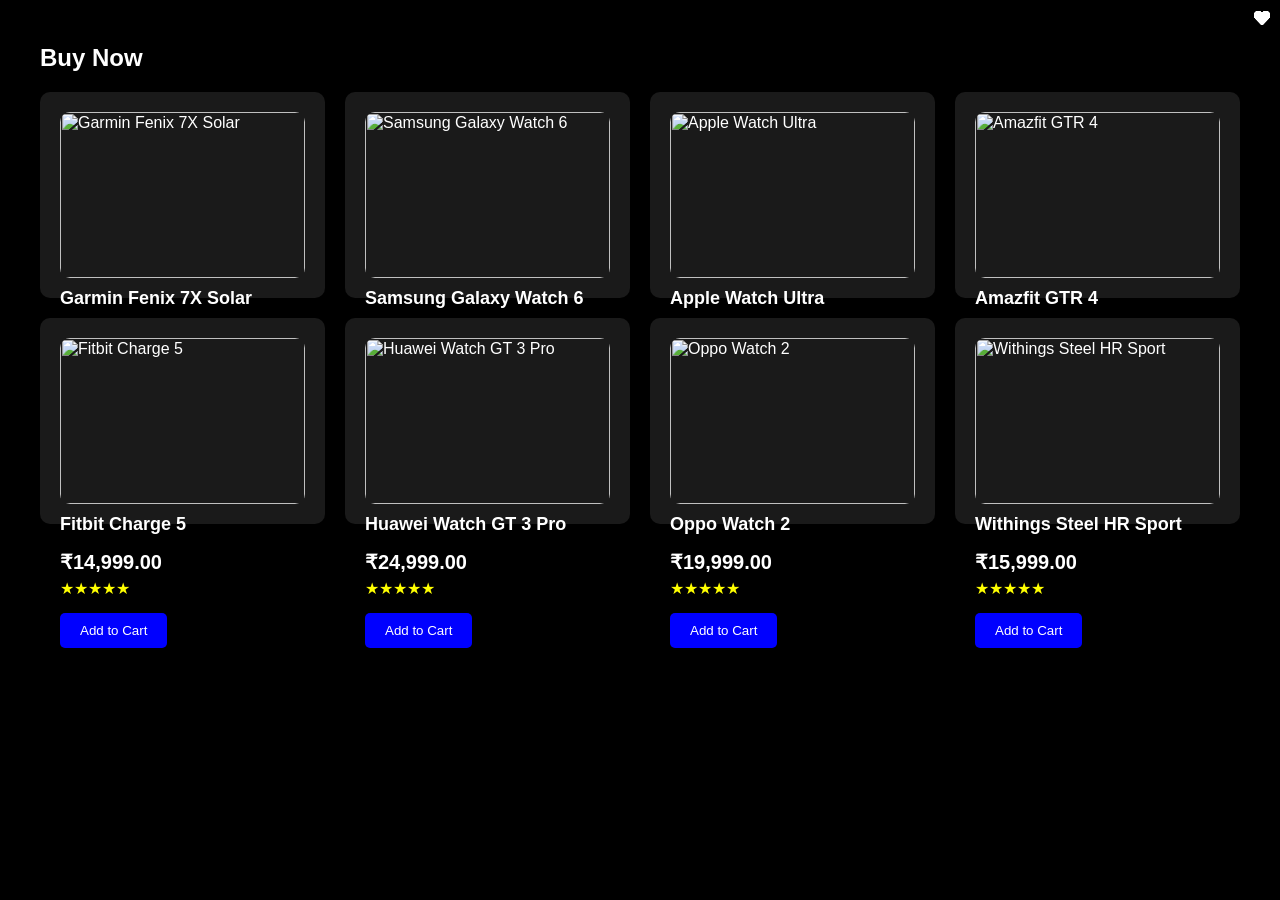
==== smartwatchc.html @ 957c9cc1 "Initial commit" ====
<html>
<head>
    <style>
        body {
            background-color: black;
            color: white;
            font-family: Arial, sans-serif;
        }
        .container {
            max-width: 1200px;
            margin: 0 auto;
            padding: 20px;
        }
        .title {
            font-size: 24px;
            font-weight: bold;
            margin-bottom: 20px;
        }
        .grid {
            display: grid;
            grid-template-columns: repeat(auto-fit, minmax(250px, 1fr));
            gap: 20px;
        }
        .product {
            background-color: #1a1a1a;
            padding: 20px;
            border-radius: 10px;
            transition: transform 0.3s;
        }
        .product:hover {
            transform: scale(1.05);
        }
        .product img {
            width: 100%;
            height: auto;
            border-radius: 10px;
        }
        .product h2 {
            font-size: 18px;
            margin-top: 10px;
        }
        .product p {
            margin: 5px 0;
        }
        .price {
            font-size: 20px;
            font-weight: bold;
        }
        .line-through {
            text-decoration: line-through;
            color: gray;
        }
        .rating {
            color: yellow;
        }
        .add-to-cart {
            margin-top: 10px;
            background-color: blue;
            color: white;
            padding: 10px 20px;
            border: none;
            border-radius: 5px;
            cursor: pointer;
            transition: background-color 0.3s;
        }
        .add-to-cart:hover {
            background-color: darkblue;
        }
        .heart-icon {
            position: absolute;
            top: 10px;
            right: 10px;
            color: white;
            cursor: pointer;
        }
    </style>
    <link href="https://cdnjs.cloudflare.com/ajax/libs/font-awesome/5.15.3/css/all.min.css" rel="stylesheet"/>
</head>
<body>
    <div class="container">
        <h1 class="title">Buy Now</h1>
        <div class="grid">
            <!-- Product 1 -->
            <div class="product">
                <div class="relative">
                    <img src="https://storage.googleapis.com/a1aa/image/TUI5oQiBo4qNDA1NNUuzyhZE5fnz433F-lnqdM71tUE.jpg" alt="Garmin Fenix 7X Solar">
                    <i class="fas fa-heart heart-icon"></i>
                </div>
                <h2>Garmin Fenix 7X Solar</h2>
                <p class="price">₹89,999.00 <span class="line-through">₹99,999.00</span></p>
                <p class="rating">★★★★★</p>
                <button class="add-to-cart" data-name="Garmin Fenix 7X Solar" data-price="89999">Add to Cart</button>
            </div>
            <!-- Product 2 -->
            <div class="product">
                <div class="relative">
                    <img src="https://storage.googleapis.com/a1aa/image/fi_43xwiyBjiAc5F62WbEfBg9mm-3g6m6kviz0ckUbw.jpg" alt="Samsung Galaxy Watch 6">
                    <i class="fas fa-heart heart-icon"></i>
                </div>
                <h2>Samsung Galaxy Watch 6</h2>
                <p class="price">₹34,999.00 <span class="line-through">₹39,999.00</span></p>
                <p class="rating">★★★★★</p>
                <button class="add-to-cart" data-name="Samsung Galaxy Watch 6" data-price="34999">Add to Cart</button>
            </div>
            <!-- Product 3 -->
            <div class="product">
                <div class="relative">
                    <img src="https://storage.googleapis.com/a1aa/image/zwxBUx-YgmW1Y6ZpaA2hA6UNkaVcXQ2UQU8ZwwwIL_o.jpg" alt="Apple Watch Ultra">
                    <i class="fas fa-heart heart-icon"></i>
                </div>
                <h2>Apple Watch Ultra</h2>
                <p class="price">₹89,900.00 <span class="line-through">₹99,900.00</span></p>
                <p class="rating">★★★★★</p>
                <button class="add-to-cart" data-name="Apple Watch Ultra" data-price="89900">Add to Cart</button>
            </div>
            <!-- Product 4 -->
            <div class="product">
                <div class="relative">
                    <img src="https://storage.googleapis.com/a1aa/image/22-3EojwJMH3LoeHkTLRkQGTCry8Fmlcj8HmuB6nzuw.jpg" alt="Amazfit GTR 4">
                    <i class="fas fa-heart heart-icon"></i>
                </div>
                <h2>Amazfit GTR 4</h2>
                <p class="price">₹17,999.00 <span class="line-through">₹19,999.00</span></p>
                <p class="rating">★★★★★</p>
                <button class="add-to-cart" data-name="Amazfit GTR 4" data-price="17999">Add to Cart</button>
            </div>
            <!-- Product 5 -->
            <div class="product">
                <div class="relative">
                    <img src="https://storage.googleapis.com/a1aa/image/EW6JgfcALTo8_CQp2FHe_u6K14uHd_CfkvmmTmgKJhE.jpg" alt="Fitbit Charge 5">
                    <i class="fas fa-heart heart-icon"></i>
                </div>
                <h2>Fitbit Charge 5</h2>
                <p class="price">₹14,999.00</p>
                <p class="rating">★★★★★</p>
                <button class="add-to-cart" data-name="Fitbit Charge 5" data-price="14999">Add to Cart</button>
            </div>
            <!-- Product 6 -->
            <div class="product">
                <div class="relative">
                    <img src="https://storage.googleapis.com/a1aa/image/a6CxWoLfjm7Pj4TBeRqQBipjO1gixOaj4DJCx3WLIPg.jpg" alt="Huawei Watch GT 3 Pro">
                    <i class="fas fa-heart heart-icon"></i>
                </div>
                <h2>Huawei Watch GT 3 Pro</h2>
                <p class="price">₹24,999.00</p>
                <p class="rating">★★★★★</p>
                <button class="add-to-cart" data-name="Huawei Watch GT 3 Pro" data-price="24999">Add to Cart</button>
            </div>
            <!-- Product 7 -->
            <div class="product">
                <div class="relative">
                    <img src="https://storage.googleapis.com/a1aa/image/drweK__SRZkJfM-9E_shE6eUiigH3oyP47tXxYhPBZE.jpg" alt="Oppo Watch 2">
                    <i class="fas fa-heart heart-icon"></i>
                </div>
                <h2>Oppo Watch 2</h2>
                <p class="price">₹19,999.00</p>
                <p class="rating">★★★★★</p>
                <button class="add-to-cart" data-name="Oppo Watch 2" data-price="19999">Add to Cart</button>
            </div>
            <!-- Product 8 -->
            <div class="product">
                <div class="relative">
                    <img src="https://storage.googleapis.com/a1aa/image/zIZM12R0fmxBGztHk4KF0n7TmPPlGTUo7R3oGesPdEg.jpg" alt="Withings Steel HR Sport">
                    <i class="fas fa-heart heart-icon"></i>
                </div>
                <h2>Withings Steel HR Sport</h2>
                <p class="price">₹15,999.00</p>
                <p class="rating">★★★★★</p>
                <button class="add-to-cart" data-name="Withings Steel HR Sport" data-price="15999">Add to Cart</button>
            </div>
        </div>
    </div>
    <script>
        // Function to add items to the cart
        function addToCart(name, price) {
            let cart = JSON.parse(localStorage.getItem('cart')) || [];
            const existingProductIndex = cart.findIndex(item => item.name === name);
    
            if (existingProductIndex > -1) {
                // If the product already exists, increment the quantity
                cart[existingProductIndex].quantity += 1;
            } else {
                // If it's a new product, add it to the cart
                cart.push({ name, price, quantity: 1 });
            }
    
            localStorage.setItem('cart', JSON.stringify(cart));
        }
    
        // Event listener for "Add to Cart" buttons
        document.querySelectorAll('.add-to-cart').forEach(button => {
            button.addEventListener('click', function() {
                const name = this.getAttribute('data-name');
                const price = this.getAttribute('data-price');
                addToCart(name, price);
                alert(`${name} has been added to your cart!`);
            });
        });
    </script>
           
</body>
</html>
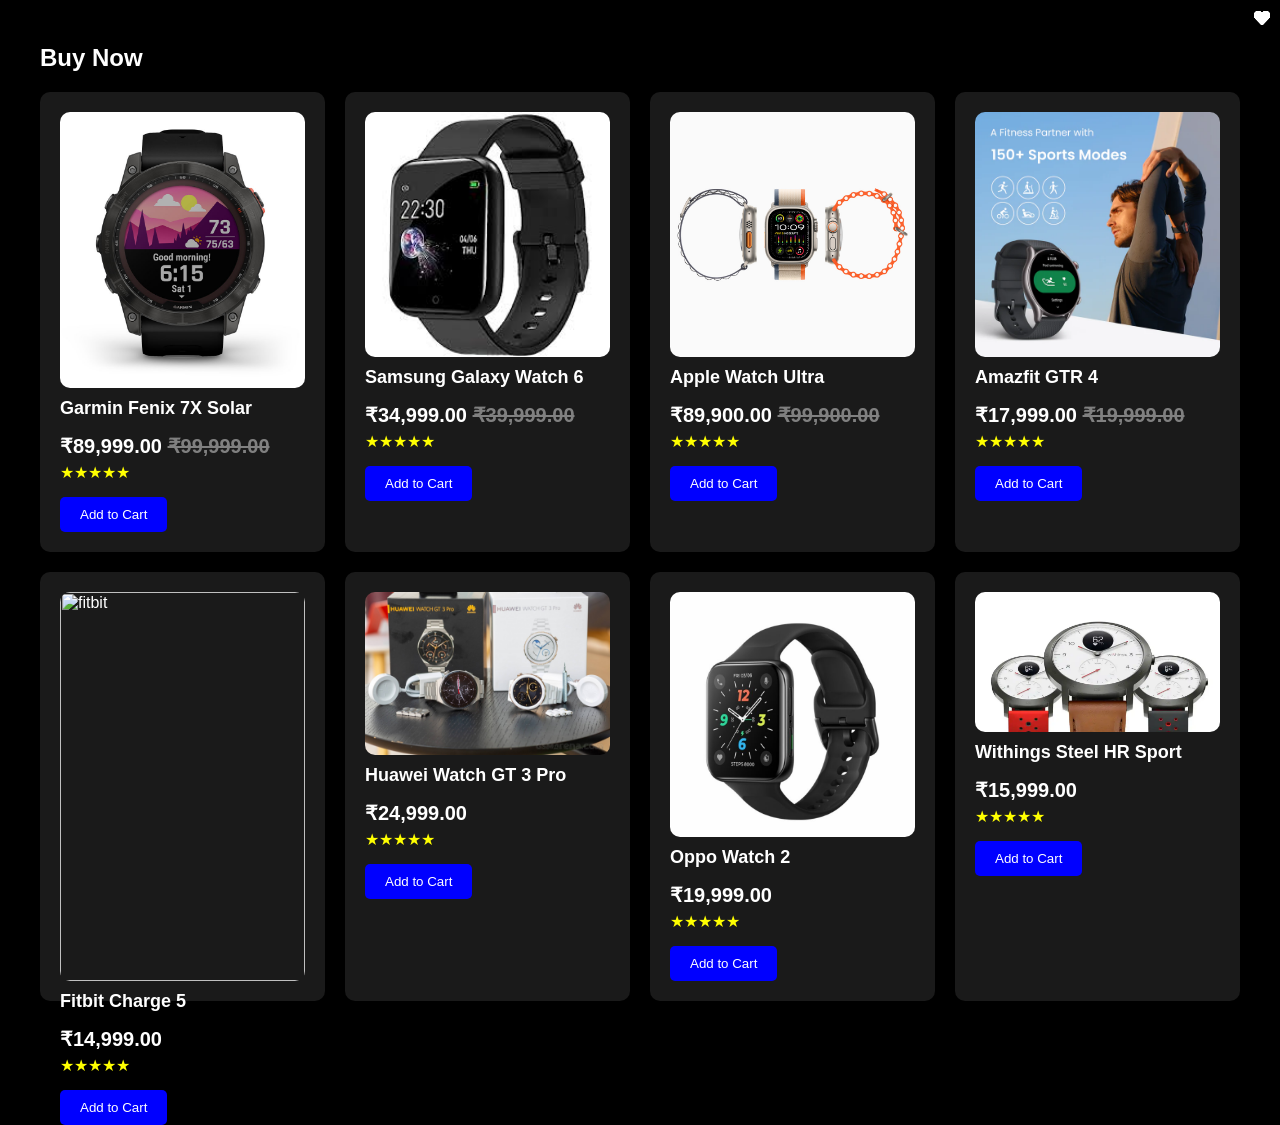
==== commit fba4f9ef: "photoadd" ====
--- a/smartwatchc.html
+++ b/smartwatchc.html
@@ -83,7 +83,7 @@
             <!-- Product 1 -->
             <div class="product">
                 <div class="relative">
-                    <img src="https://storage.googleapis.com/a1aa/image/TUI5oQiBo4qNDA1NNUuzyhZE5fnz433F-lnqdM71tUE.jpg" alt="Garmin Fenix 7X Solar">
+                    <img src="imagshopecat/gamixwatchc.png" alt="Garmin Fenix 7X Solar">
                     <i class="fas fa-heart heart-icon"></i>
                 </div>
                 <h2>Garmin Fenix 7X Solar</h2>
@@ -94,7 +94,7 @@
             <!-- Product 2 -->
             <div class="product">
                 <div class="relative">
-                    <img src="https://storage.googleapis.com/a1aa/image/fi_43xwiyBjiAc5F62WbEfBg9mm-3g6m6kviz0ckUbw.jpg" alt="Samsung Galaxy Watch 6">
+                    <img src="image/smartwatchc.jpg" alt="Samsung Galaxy Watch 6">
                     <i class="fas fa-heart heart-icon"></i>
                 </div>
                 <h2>Samsung Galaxy Watch 6</h2>
@@ -105,7 +105,7 @@
             <!-- Product 3 -->
             <div class="product">
                 <div class="relative">
-                    <img src="https://storage.googleapis.com/a1aa/image/zwxBUx-YgmW1Y6ZpaA2hA6UNkaVcXQ2UQU8ZwwwIL_o.jpg" alt="Apple Watch Ultra">
+                    <img src="imagshopecat/applewatch.png" alt="Apple Watch Ultra">
                     <i class="fas fa-heart heart-icon"></i>
                 </div>
                 <h2>Apple Watch Ultra</h2>
@@ -116,7 +116,7 @@
             <!-- Product 4 -->
             <div class="product">
                 <div class="relative">
-                    <img src="https://storage.googleapis.com/a1aa/image/22-3EojwJMH3LoeHkTLRkQGTCry8Fmlcj8HmuB6nzuw.jpg" alt="Amazfit GTR 4">
+                    <img src="imagshopecat/amazfitwatch.png" alt="Amazfit GTR 4">
                     <i class="fas fa-heart heart-icon"></i>
                 </div>
                 <h2>Amazfit GTR 4</h2>
@@ -127,7 +127,7 @@
             <!-- Product 5 -->
             <div class="product">
                 <div class="relative">
-                    <img src="https://storage.googleapis.com/a1aa/image/EW6JgfcALTo8_CQp2FHe_u6K14uHd_CfkvmmTmgKJhE.jpg" alt="Fitbit Charge 5">
+                    <img src="imagshopecat/fitbit.pngg" alt="fitbit">
                     <i class="fas fa-heart heart-icon"></i>
                 </div>
                 <h2>Fitbit Charge 5</h2>
@@ -138,7 +138,7 @@
             <!-- Product 6 -->
             <div class="product">
                 <div class="relative">
-                    <img src="https://storage.googleapis.com/a1aa/image/a6CxWoLfjm7Pj4TBeRqQBipjO1gixOaj4DJCx3WLIPg.jpg" alt="Huawei Watch GT 3 Pro">
+                    <img src="imagshopecat/huwaiwatch.png" alt="Huawei Watch GT 3 Pro">
                     <i class="fas fa-heart heart-icon"></i>
                 </div>
                 <h2>Huawei Watch GT 3 Pro</h2>
@@ -149,7 +149,7 @@
             <!-- Product 7 -->
             <div class="product">
                 <div class="relative">
-                    <img src="https://storage.googleapis.com/a1aa/image/drweK__SRZkJfM-9E_shE6eUiigH3oyP47tXxYhPBZE.jpg" alt="Oppo Watch 2">
+                    <img src="imagshopecat/oppwatch.png" alt="Oppo Watch 2">
                     <i class="fas fa-heart heart-icon"></i>
                 </div>
                 <h2>Oppo Watch 2</h2>
@@ -160,7 +160,7 @@
             <!-- Product 8 -->
             <div class="product">
                 <div class="relative">
-                    <img src="https://storage.googleapis.com/a1aa/image/zIZM12R0fmxBGztHk4KF0n7TmPPlGTUo7R3oGesPdEg.jpg" alt="Withings Steel HR Sport">
+                    <img src="imagshopecat/withing.png" alt="Withings Steel HR Sport">
                     <i class="fas fa-heart heart-icon"></i>
                 </div>
                 <h2>Withings Steel HR Sport</h2>
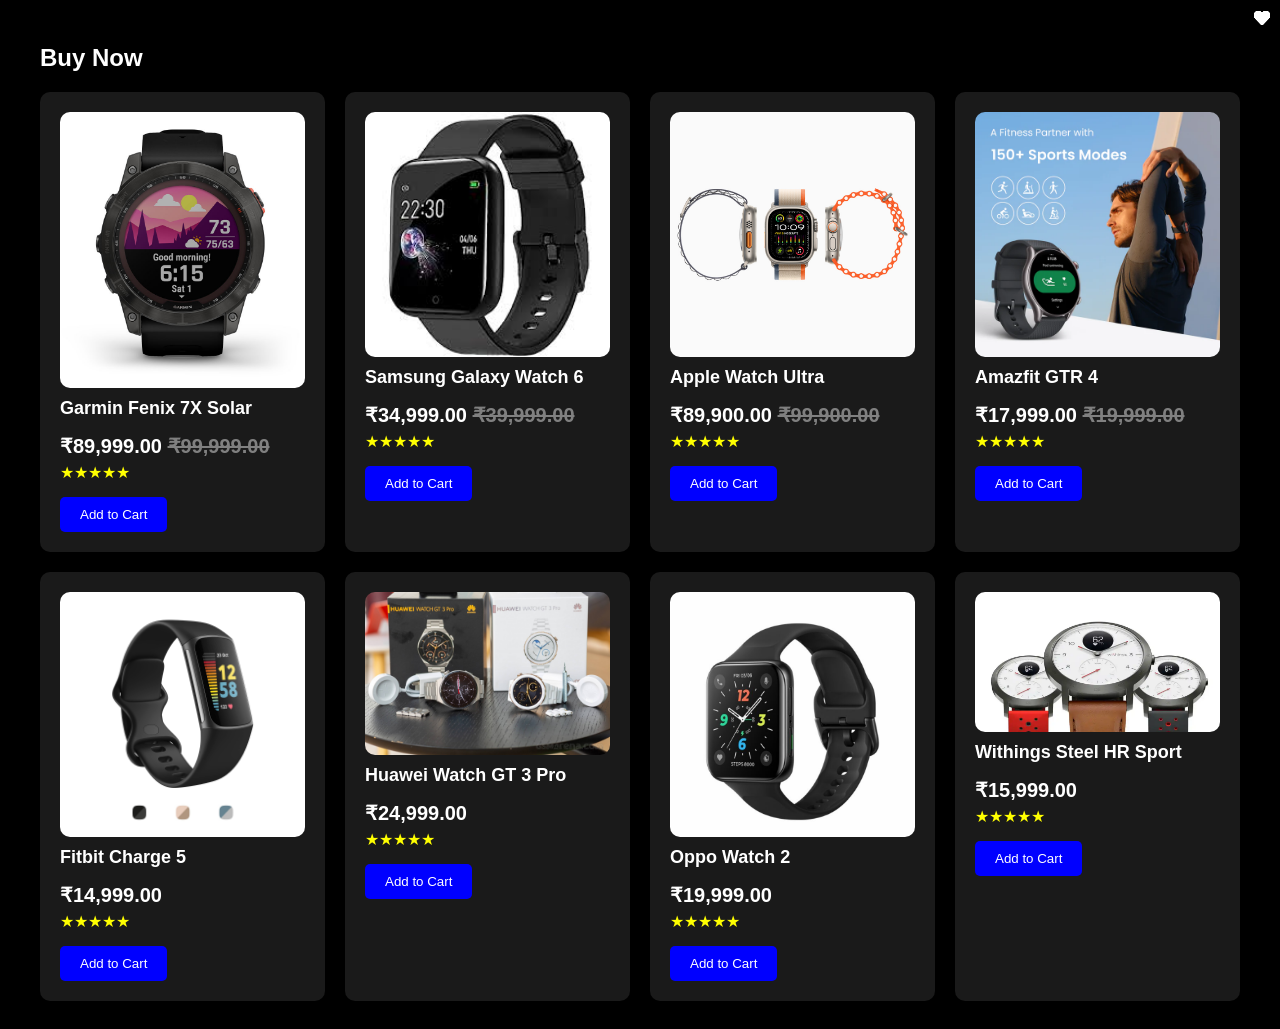
==== commit 3379cb3e: "Update smartwatchc.html" ====
--- a/smartwatchc.html
+++ b/smartwatchc.html
@@ -127,7 +127,7 @@
             <!-- Product 5 -->
             <div class="product">
                 <div class="relative">
-                    <img src="imagshopecat/fitbit.pngg" alt="fitbit">
+                    <img src="imagshopecat/fitbit.png" alt="fitbit">
                     <i class="fas fa-heart heart-icon"></i>
                 </div>
                 <h2>Fitbit Charge 5</h2>
